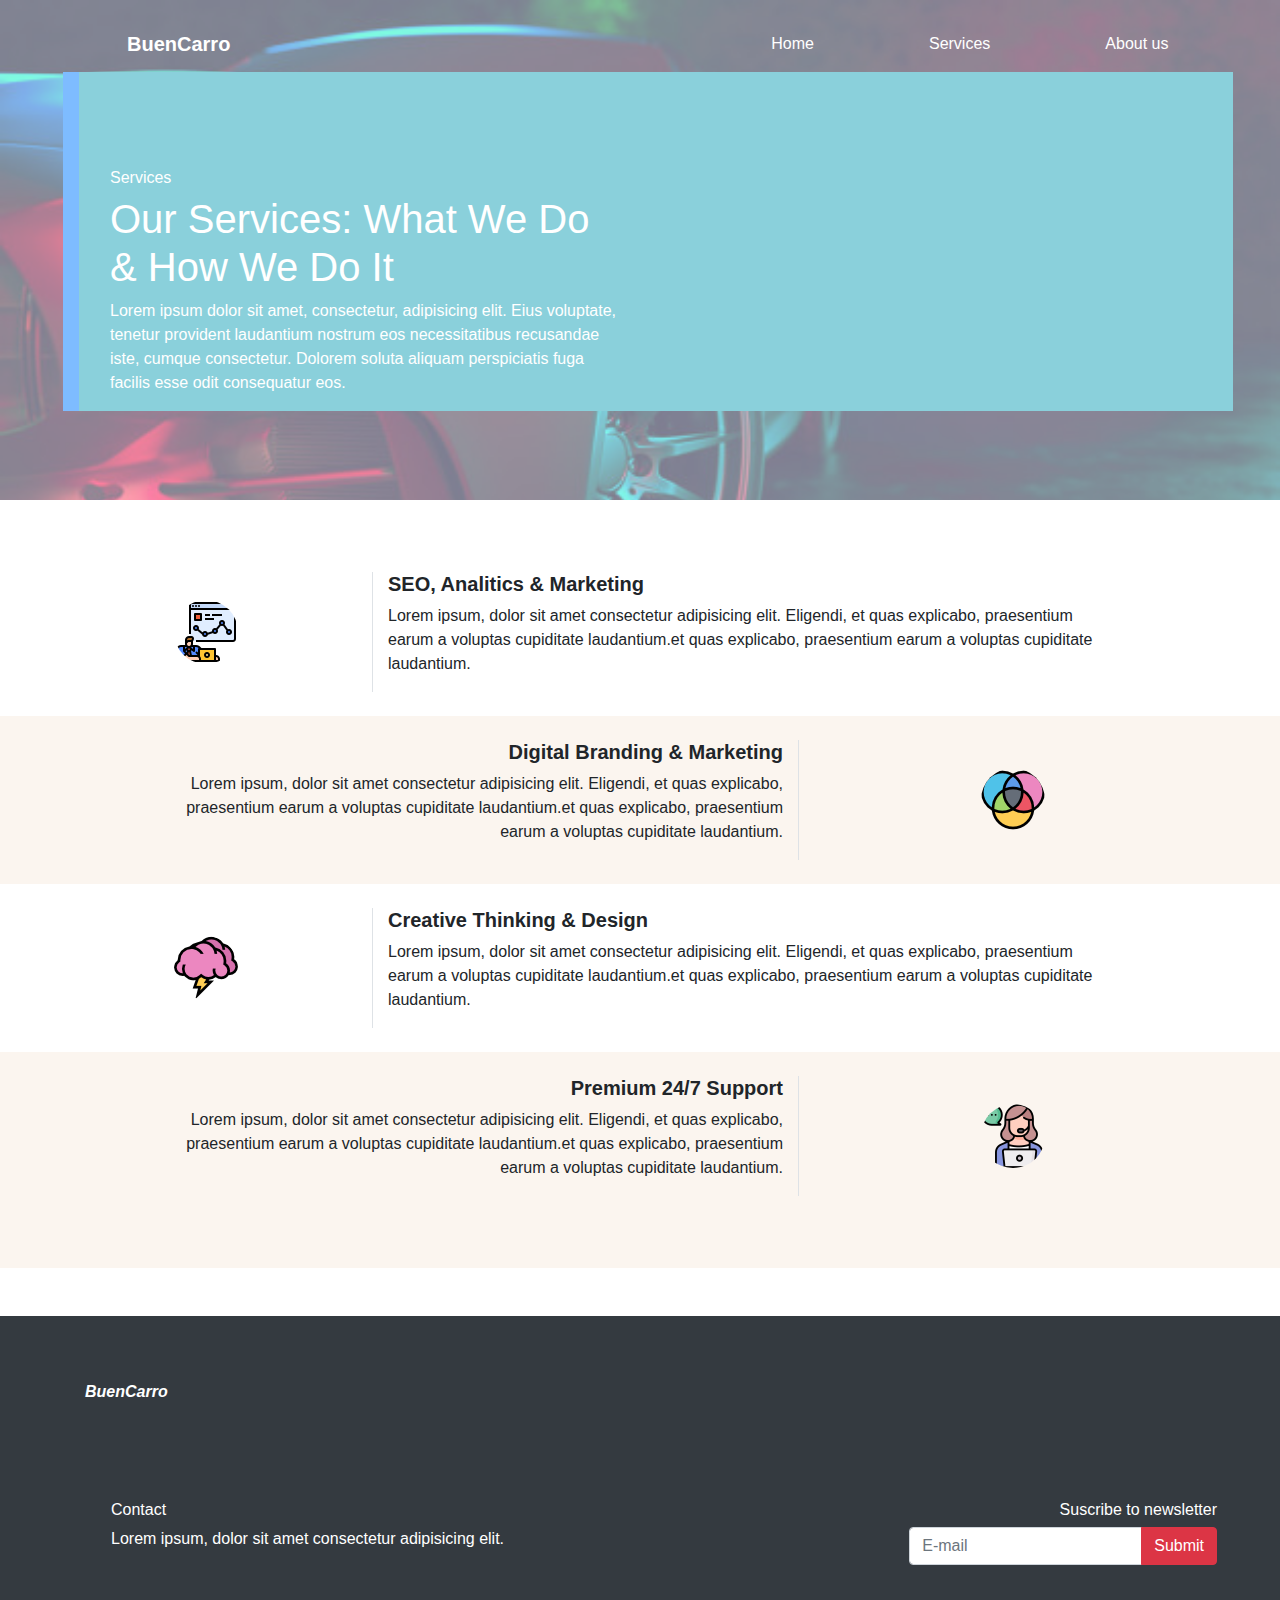
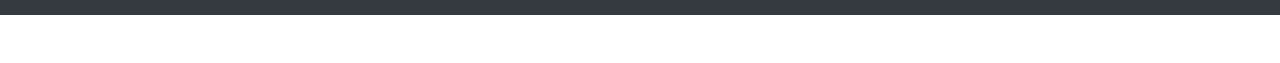
==== Services.html @ 88c49806 "maquetando templates" ====
<!-- HEADER -->

	<!DOCTYPE html>
    <html lang="en">
    <head>
    <meta charset="UTF-8">
    <meta name="viewport" content="width=device-width, initial-scale=1.0">
    <meta http-equiv="X-UA-Compatible" content="ie=edge" />
    <link type="text/css" rel="stylesheet" href="css/bootstrap.min.css" />
    <link rel="stylesheet" href="css/styles.css" />
    <title>BuenCarro</title>
</head>
    <body>
        <div class="container-fluid pt-3" id="head">
      <!--  NAVBAR -->
    <div class="navbar navbar-dark navbar-expand-md">
        <div class="container-fluid justify-content-start mx-5 px-5">
            <a href="#" class="navbar-brand ">
             <strong>BuenCarro</strong>
            </a>
        </div>
        <div  id="navbarItems"  class="container-fluid justify-content-around" >        
            <a  href="#" class="navbar-brand font-weight-light">
              Home
            </a>
            <a href="#" class="navbar-brand font-weight-light">
              Services
            </a>
            <a href="#" class="navbar-brand font-weight-light">
              About us
            </a>
        </div>
    </div>
     <!--  ABOUT US -->
     <div class="container- fluid bg-primary mx-5">
       <section class="container-fluid pt-5 mx-3 px-3 justify-content-start bg-info">
             <div class="row ">
                <div class="col col-12 col-md-6 col-lg-6 col-xl-6" id="about">
                    <div class="container  pt-5 mx-0">
                        <h6>Services</h6>
                       <h1>Our Services: What We Do & How We Do It</h1>
                    </div>
                    <div class="container ">
                                <p>
                            Lorem ipsum dolor sit amet, consectetur, adipisicing elit. Eius voluptate, tenetur provident laudantium nostrum eos necessitatibus recusandae iste, cumque consectetur. Dolorem soluta aliquam perspiciatis fuga facilis esse odit consequatur eos. 
                                </p>
                    </div>
               </div>
            </div>

       </section>  

     </div>
   
    </div>
  <!--   SECTION -->
     <div class="container-fluid mt-5">
             <section class="container mx-5 d-flex justify-content-center ">
              <div class="row bg-transparent">
                <div class="col col-12 col-md-3 col-lg-3 col-xl-3 d-flex align-items-center justify-content-center">
                  <img
                    src="assets/Icon_services/analizar.png"
                    alt="imagen1"
                    class=" img-fluid  p-4 rounded-circle"
                  />
                </div>
                <div class="col-12 col-md-9 col-lg-9 col-xl-9 p-4 d-flex align-items-center ">
                  <article class="container border-left ">
                    <h5 class="font-weight-bold" >SEO, Analitics & Marketing</h5>
                    <p class="text-left font-weight-light mr-5">
                      Lorem ipsum, dolor sit amet consectetur adipisicing elit.
                      Eligendi, et quas explicabo, praesentium earum a voluptas
                      cupiditate laudantium.et quas explicabo, praesentium earum a voluptas
                      cupiditate laudantium.
                    </p>
                  </article>
                </div>
              </div>
        </section>    
     </div>
     <div class="container-fluid" id="servSection">
             <section class="container mx-5 d-flex justify-content-end  ">
              <div class="row bg-transparent   justify-content-center">
                 <div class="col-12 col-md-8 col-lg-8 col-xl-8 p-4 d-flex align-items-center">
                  <article class="container border-right text-right">
                    <h5 class="font-weight-bold"  >Digital Branding & Marketing</h5>
                    <p class="text-right font-weight-light ml-5">
                      Lorem ipsum, dolor sit amet consectetur adipisicing elit.
                      Eligendi, et quas explicabo, praesentium earum a voluptas
                      cupiditate laudantium.et quas explicabo, praesentium earum a voluptas
                      cupiditate laudantium.
                    </p>
                  </article>
                </div>
                <div class="col col-12 col-md-4 col-lg-4 col-xl-4 d-flex align-items-center justify-content-center ">
                  <img
                    src="assets/Icon_services/branding.png"
                    alt="imagen1"
                    class=" img-fluid  p-4 rounded-circle"
                  />
                </div>
              </div>
        </section>

     </div>
     <div class="container-fluid ">
             <section class="container mx-5 d-flex justify-content-center ">
              <div class="row bg-transparent">
                <div class="col col-12 col-md-3 col-lg-3 col-xl-3 d-flex align-items-center justify-content-center">
                  <img
                    src="assets/Icon_services/idea-genial.png"
                    alt="imagen1"
                    class=" img-fluid  p-4 rounded-circle"
                  />
                </div>
                <div class="col-12 col-md-9 col-lg-9 col-xl-9 p-4 d-flex align-items-center ">
                  <article class="container border-left ">
                    <h5 class="font-weight-bold" >Creative Thinking & Design</h5>
                    <p class="text-left font-weight-light mr-5">
                      Lorem ipsum, dolor sit amet consectetur adipisicing elit.
                      Eligendi, et quas explicabo, praesentium earum a voluptas
                      cupiditate laudantium.et quas explicabo, praesentium earum a voluptas
                      cupiditate laudantium.
                    </p>
                  </article>
                </div>
              </div>
        </section>    
     </div>
     <div class="container-fluid mb-5 pb-5" id="servSection">
             <section class="container mx-5 d-flex justify-content-end  ">
              <div class="row bg-transparent">
                 <div class="col-12 col-md-8 col-lg-8 col-xl-8 p-4 d-flex align-items-center">
                  <article class="container border-right text-right">
                    <h5 class="font-weight-bold"  >Premium 24/7 Support</h5>
                    <p class="text-right font-weight-light ml-5">
                      Lorem ipsum, dolor sit amet consectetur adipisicing elit.
                      Eligendi, et quas explicabo, praesentium earum a voluptas
                      cupiditate laudantium.et quas explicabo, praesentium earum a voluptas
                      cupiditate laudantium.
                    </p>
                  </article>
                </div>
                <div class="col col-12 col-md-4 col-lg-4 col-xl-4 d-flex align-items-center justify-content-center ">
                  <img
                    src="assets/Icon_services/support.png"
                    alt="imagen1"
                    class=" img-fluid  p-4 rounded-circle"
                  />
                </div>
              </div>
        </section>

     </div>
    
   <!--   FOOTER -->
    <footer class="foot bg-dark text-center  text-white mb-5 pb-5">
      <div class="container-fluid pt-5">
         <div class="container text-left pt-3 pb-5 mb-5">
        <strong class="font-italic ">BuenCarro</strong>
      </div>
      <div class="row  ">
        <div class="col col-12 col-md-6 col-lg-6 col-xl-6 ">
          <div class="text-left px-5 mx-5 "  >
            <h6>Contact</h6>
          </div>
          <div  class="text-left px-5 mx-5" >
           <p class="font-weight-light">Lorem ipsum, dolor sit amet consectetur adipisicing elit.</p>
          </div>
        </div>
        <div class="col col-12 col-md-6 col-lg-6 col-xl-6">
          <div class="container-fluid d-flex justify-content-end text-center mr-5 pr-5"  >
            <h6>Suscribe to newsletter</h6>
          </div>
          <div class="container-fluid  d-flex justify-content-end mr-5 pr-5" >
            <form class="form-inline my-2 my-lg-0">
              <div class="input-group">
                <input type="e-mail" class="form-control" placeholder="E-mail" aria-describedby="button-addon4">
              <div class="input-group-append" id="button-addon4">
                <button class="btn btn-danger" type="button">Submit</button>
              </div>
             </div>
        </form>
       </div>
        </div>
      </div> 

      </div>
    </footer>
    </body>
    <script src="js/jquery-3.4.1.min.js"></script>
    <script src="js/popper.min.js"></script>
    <script src="js/bootstrap.min.js"></script>
    </html>
---- css/styles.css ----
#head{
  height: 500px;
    background-image: url('../assets/img/misterious_car.jpg');
    background-repeat: no-repeat;
    background-size: 100%;
    opacity: 0.5;
   /* background-attachment: fixed;*/
/* background: #FF416C; 
 background: -webkit-linear-gradient(to right, #FF4B2B, #FF416C);  
 background: linear-gradient(to right, #FF4B2B, #FF416C);*/
}
#navbarItems a{
	font-size: medium;


}
#about{

	color: white;
}
#carImg{

	height: 350px;
	width: 60%;


}
#carImg: hover{
	filter: opacity(1.5);
}
#section1 p{

font-size: small;
	
}
#section2{
	
	background-image: url('../assets/img/car.jpg');
  /*  background-repeat: no-repeat;*/
    background-size: 100%;
    background-position:center;
    height: 150px;
}
#section2 h6{

	color: white;
}
#section2 h4{

	color: white;
}
#Testimonial img{
    height: 200px;
}
#card{

	height: 100px;

}
#servSection{
	background: #FBF5EF;
}
#bocadillo{


	height: 70px

    
}
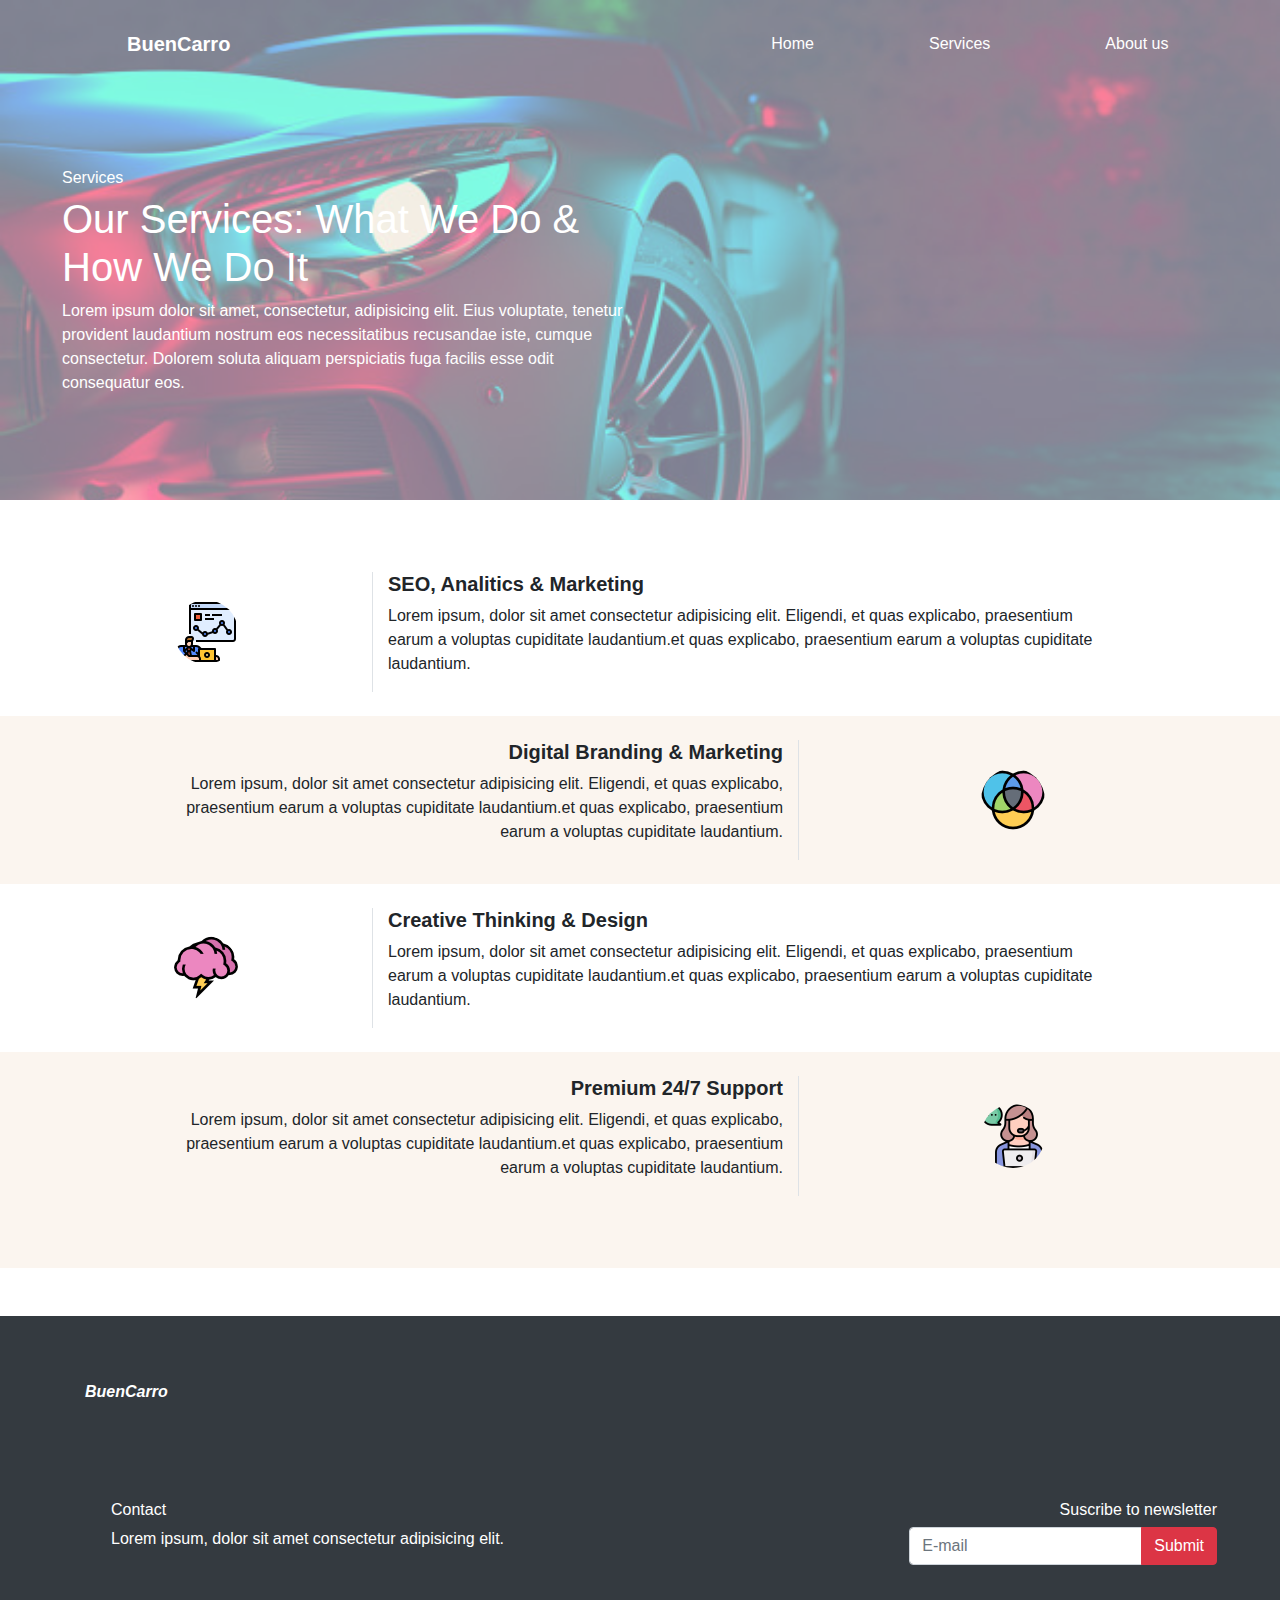
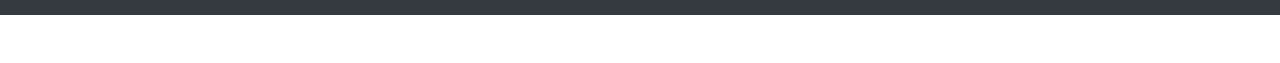
==== commit 3aa88971: "Templates estaticos" ====
--- a/Services.html
+++ b/Services.html
@@ -15,25 +15,24 @@
       <!--  NAVBAR -->
     <div class="navbar navbar-dark navbar-expand-md">
         <div class="container-fluid justify-content-start mx-5 px-5">
-            <a href="#" class="navbar-brand ">
+            <a href="/home" class="navbar-brand ">
              <strong>BuenCarro</strong>
             </a>
         </div>
         <div  id="navbarItems"  class="container-fluid justify-content-around" >        
-            <a  href="#" class="navbar-brand font-weight-light">
+            <a  href="index.html" class="navbar-brand font-weight-light">
               Home
             </a>
-            <a href="#" class="navbar-brand font-weight-light">
+            <a href="Services.html" class="navbar-brand font-weight-light">
               Services
             </a>
-            <a href="#" class="navbar-brand font-weight-light">
+            <a href="about.html" class="navbar-brand font-weight-light">
               About us
             </a>
         </div>
     </div>
      <!--  ABOUT US -->
-     <div class="container- fluid bg-primary mx-5">
-       <section class="container-fluid pt-5 mx-3 px-3 justify-content-start bg-info">
+       <section class="container-fluid pt-5 mx-3 px-3 justify-content-start">
              <div class="row ">
                 <div class="col col-12 col-md-6 col-lg-6 col-xl-6" id="about">
                     <div class="container  pt-5 mx-0">
@@ -47,11 +46,7 @@
                     </div>
                </div>
             </div>
-
        </section>  
-
-     </div>
-   
     </div>
   <!--   SECTION -->
      <div class="container-fluid mt-5">
@@ -184,7 +179,6 @@
        </div>
         </div>
       </div> 
-
       </div>
     </footer>
     </body>
